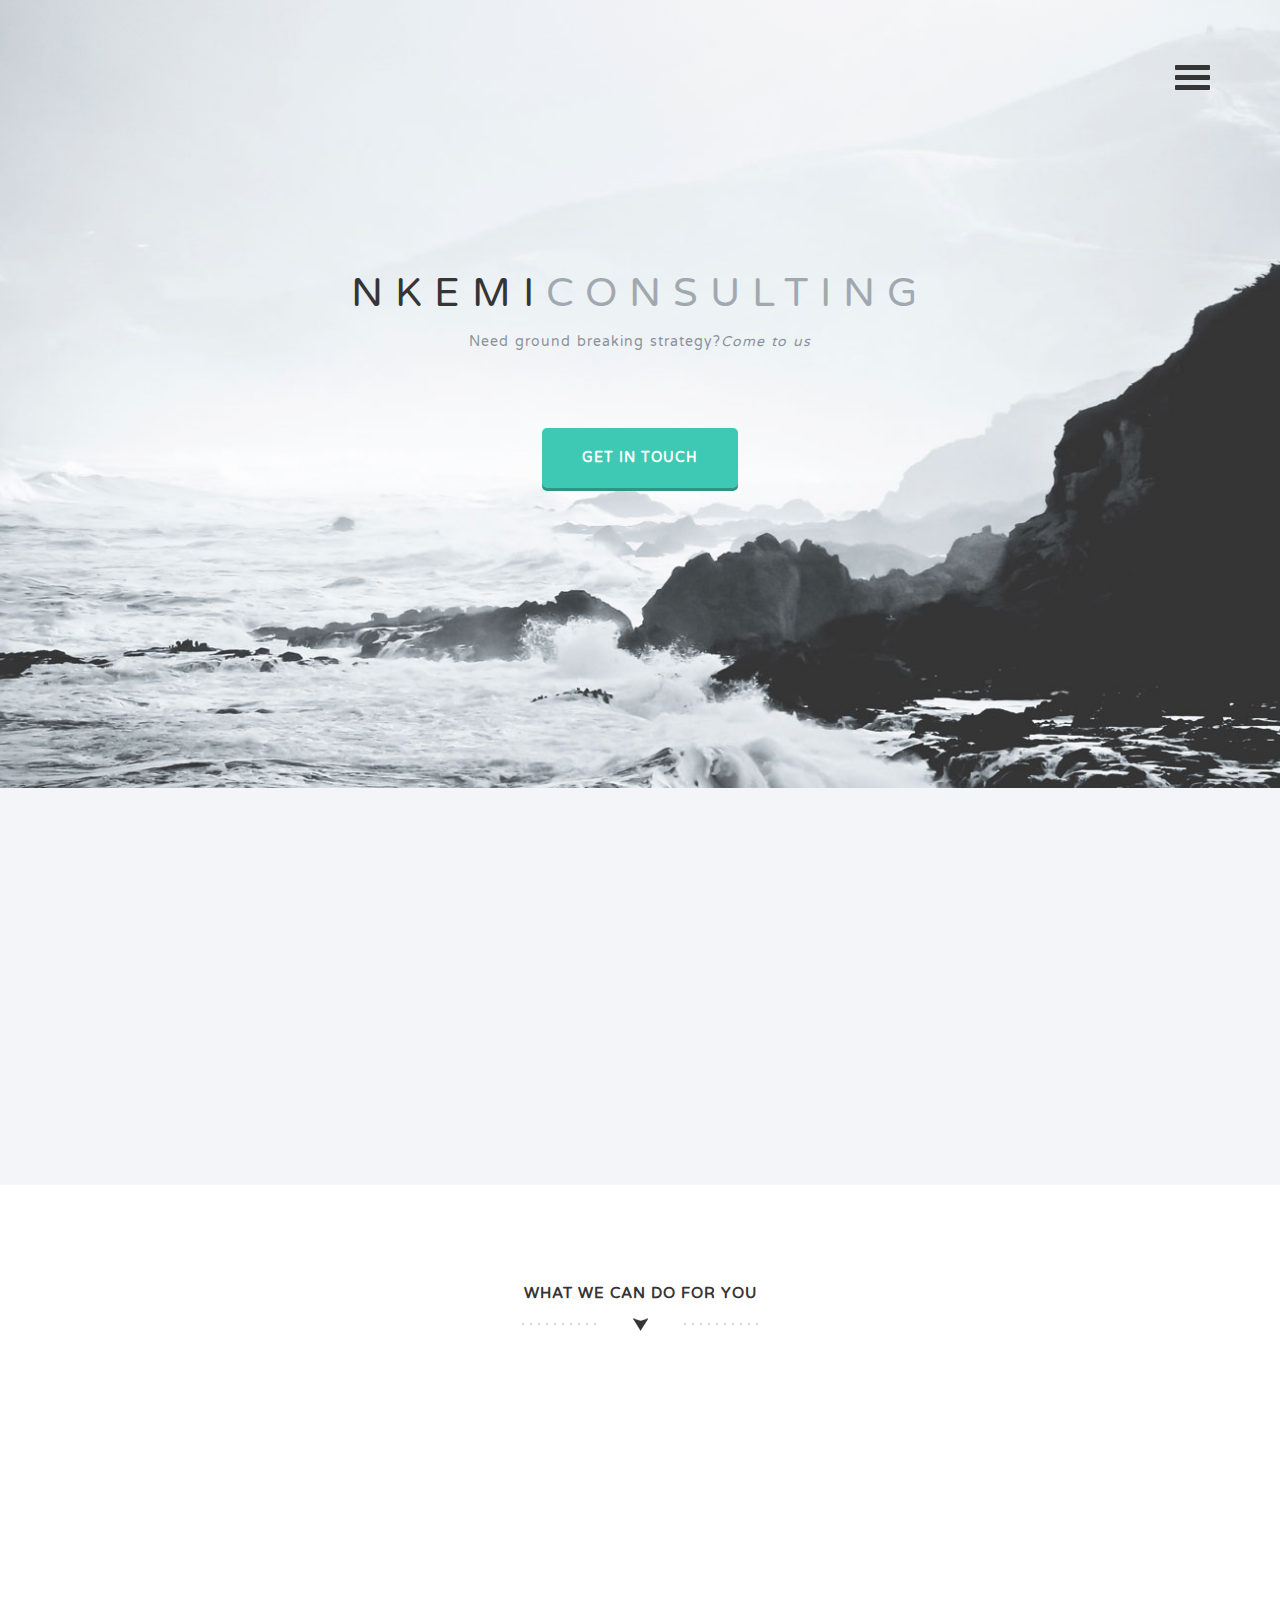
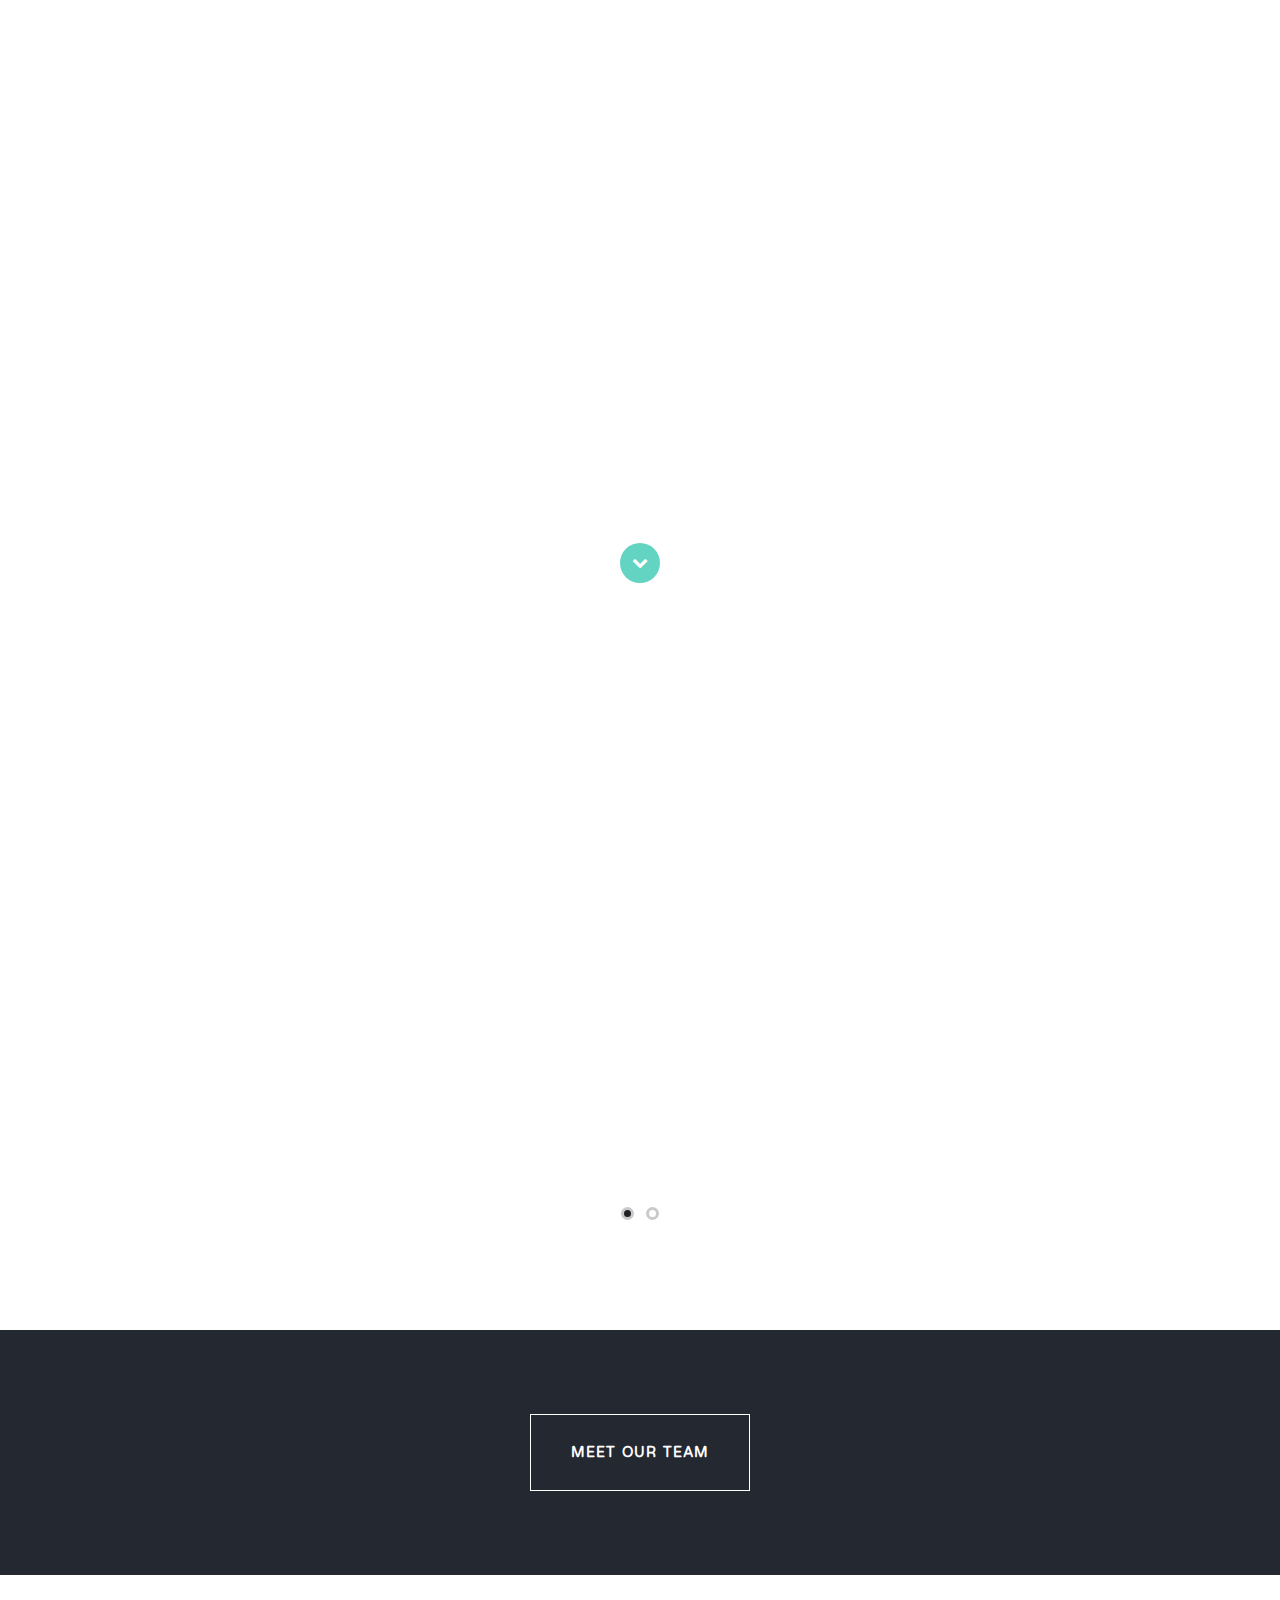
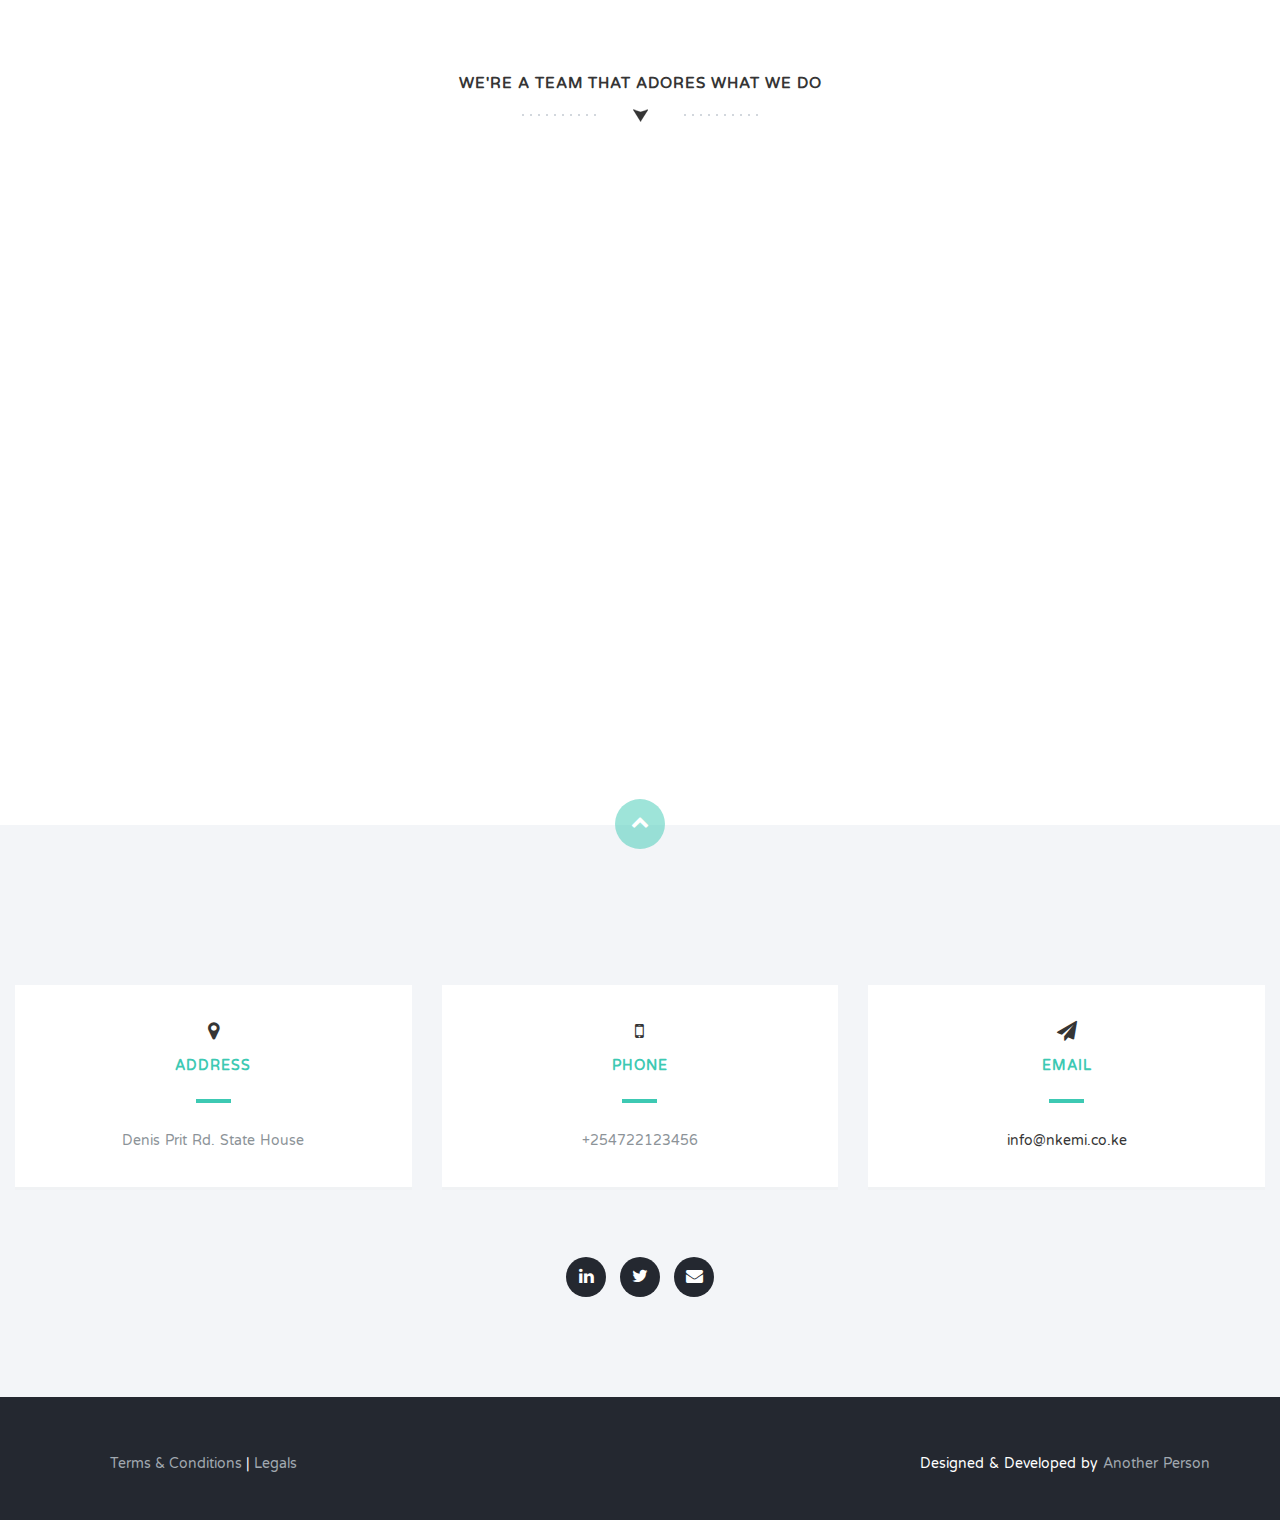
==== index_stash.html @ 6b1cedd0 "under construction page" ====
<!DOCTYPE html>
<html lang="en">
  <head>
    <meta charset="utf-8">
    <meta http-equiv="X-UA-Compatible" content="IE=edge">
    <meta name="viewport" content="width=device-width, initial-scale=1">
    <title>Nkemi Consulting</title>
    <link href='http://fonts.googleapis.com/css?family=Varela+Round' rel='stylesheet' type='text/css'>
    <link href="css/bootstrap.min.css" rel="stylesheet">
    <link href="http://netdna.bootstrapcdn.com/font-awesome/4.1.0/css/font-awesome.min.css" rel="stylesheet">
    <link href="css/flexslider.css" rel="stylesheet" >
    <link href="css/styles.css" rel="stylesheet">
    <link href="css/queries.css" rel="stylesheet">
    <link href="css/animate.css" rel="stylesheet">
        <!-- HTML5 Shim and Respond.js IE8 support of HTML5 elements and media queries -->
        <!-- WARNING: Respond.js doesn't work if you view the page via file:// -->
        <!--[if lt IE 9]>
        <script src="https://oss.maxcdn.com/libs/html5shiv/3.7.0/html5shiv.js"></script>
        <script src="https://oss.maxcdn.com/libs/respond.js/1.4.2/respond.min.js"></script>
        <![endif]-->
      </head>
      <body id="top">
        <header id="home">
          <nav>
            <div class="container-fluid">
              <div class="row">
                <div class="col-md-8 col-md-offset-2 col-sm-8 col-sm-offset-2 col-xs-8 col-xs-offset-2">
                  <nav class="pull">
                    <ul class="top-nav">
                      <li><a href="#intro">About Nkemi <span class="indicator"><i class="fa fa-angle-right"></i></span></a></li>
                      <li><a href="#features">What we do <span class="indicator"><i class="fa fa-angle-right"></i></span></a></li>
                      <li><a href="#responsive">Our Clients <span class="indicator"><i class="fa fa-angle-right"></i></span></a></li>
                      <li><a href="#portfolio">Portfolio <span class="indicator"><i class="fa fa-angle-right"></i></span></a></li>
                      <li><a href="#team">Our Team <span class="indicator"><i class="fa fa-angle-right"></i></span></a></li>
                      <li><a href="#contact">Get in Touch <span class="indicator"><i class="fa fa-angle-right"></i></span></a></li>
                    </ul>
                  </nav>
                </div>
              </div>
            </div>
          </nav>
          <section class="hero" id="hero">
            <div class="container">
              <div class="row">
                <div class="col-md-12 text-right navicon">
                  <a id="nav-toggle" class="nav_slide_button" href="#"><span></span></a>
                </div>
              </div>
              <div class="row">
                <div class="col-md-8 col-md-offset-2 text-center inner">
                  <h1 class="animated f  adeInDown">NKEMI<span>CONSULTING</span></h1>
                  <p class="animated fadeInUp delay-05s">Need ground breaking strategy?<em>Come to us</em></p>
                </div>
              </div>
              <div class="row">
                <div class="col-md-6 col-md-offset-3 text-center">
                  <a href="#" class="learn-more-btn">Get in touch</a>
                </div>
              </div>
            </div>
          </section>
        </header>
        <section class="intro text-center section-padding" id="intro">
          <div class="container">
            <div class="row">
              <div class="col-md-8 col-md-offset-2 wp1">
                <h1 class="arrow">In a nutshell</h1>
                <p>Sed a lorem quis neque interdum <a href="#">consequat ut sed sem</a>. Duis quis tempor nunc. Interdum et malesuada fames ac ante ipsum primis in faucibus. Praesent id tempor ipsum. Fusce at massa ac nunc porta fringilla sed eget neque. Quisque quis pretium nulla. Fusce eget bibendum neque, vel volutpat augue. Lorem ipsum dolor sit amet, consectetur adipiscing elit. Interdum et malesuada fames ac ante ipsum primis in faucibus.</p>
              </div>
            </div>
          </div>
        </section>
        <section class="features text-center section-padding" id="features">
          <div class="container">
            <div class="row">
              <div class="col-md-12">
                <h1 class="arrow">What we can do for you</h1>
                <div class="features-wrapper">
                  <div class="col-md-4 wp2">
                    <div class="icon">
                      <i class="fa fa-laptop shadow"></i>
                    </div>
                    <h2>Research</h2>
                    <p>Lorem ipsum dolor sit amet, consectetur adipiscing elit. Sed a lorem quis neque interdum consequat ut sed sem. Duis quis tempor nunc. Interdum et malesuada fames ac ante ipsum
                    primis in faucibus.</p>
                  </div>
                  <div class="col-md-4 wp2 delay-05s">
                    <div class="icon">
                      <i class="fa fa-code shadow"></i>
                    </div>
                    <h2>Strategy</h2>
                    <p>Lorem ipsum dolor sit amet, consectetur adipiscing elit. Sed a lorem quis neque interdum consequat ut sed sem. Duis quis tempor nunc. Interdum et malesuada fames ac ante ipsum
                    primis in faucibus.</p>
                  </div>
                  <div class="col-md-4 wp2 delay-1s">
                    <div class="icon">
                      <i class="fa fa-heart shadow"></i>
                    </div>
                    <h2>Execution</h2>
                    <p>Lorem ipsum dolor sit amet, consectetur adipiscing elit. Sed a lorem quis neque interdum consequat ut sed sem. Duis quis tempor nunc. Interdum et malesuada fames ac ante ipsum
                    primis in faucibus.</p>
                  </div>
                  <div class="clearfix"></div>
                </div>
              </div>
            </div>
          </div>
        </section>
        <!-- <section class="text-center" id="responsive">
          <div class="container-fluid nopadding responsive-services">
            <div class="wrapper">
              <div class="iphone">
                <div class="wp3"></div>
              </div>
              <div class="fluid-white"></div>
            </div>
            <div class="container designs">
              <div class="row">
                <div class="col-md-5 col-md-offset-7">
                  <div id="servicesSlider">
                    <ul class="slides">
                      <li>
                        <h1 class="arrow">Responsive Design Specialists</h1>
                        <p>Lorem ipsum dolor sit amet, consectetur adipiscing elit. Nunc ultricies nulla non metus pulvinar imperdiet. Praesent non adipiscing libero. </p>
                        <p>
                        Mauris ultrices odio vitae nulla ultrices iaculis. Nulla rhoncus odio eu lectus faucibus facilisis. Maecenas ornare augue vitae sollicitudin accumsan. </p>
                        <p>Etiam eget libero et erat eleifend consectetur a nec lectus. Sed id tellus lorem. Suspendisse sed venenatis odio, quis lobortis eros.</p>
                      </li>
                      <li>
                        <h1 class="arrow">Bootstrap Professionals</h1>
                        <p>Lorem ipsum dolor sit amet, consectetur adipiscing elit. Nunc ultricies nulla non metus pulvinar imperdiet. Praesent non adipiscing libero. </p>
                        <p>
                        Mauris ultrices odio vitae nulla ultrices iaculis. Nulla rhoncus odio eu lectus faucibus facilisis. Maecenas ornare augue vitae sollicitudin accumsan. </p>
                        <p>Etiam eget libero et erat eleifend consectetur a nec lectus. Sed id tellus lorem. Suspendisse sed venenatis odio, quis lobortis eros.</p>
                      </li>
                    </ul>
                  </div>
                </div>
              </div>
            </div>
          </div>
        </section> -->
        <section class="swag text-center">
          <div class="container">
            <div class="row">
              <div class="col-md-8 col-md-offset-2">
                <h1> " Nkemi has delivered "<span> Aman Mohammed <em> Marketing Director </em> Example Company</span></h1>
                <a href="#portfolio" class="down-arrow-btn"><i class="fa fa-chevron-down"></i></a>
              </div>
            </div>
          </div>
        </section>
        <section class="portfolio text-center section-padding" id="portfolio">
          <div class="container">
            <div class="row">
              <div id="portfolioSlider">
                <ul class="slides">
                  <li>
                    <div class="col-md-4 wp4">
                      <div class="overlay-effect effects clearfix">
                        <div class="img">
                          <img src="img/portfolio-01.jpg" alt="Portfolio Item">
                          <div class="overlay">
                            <a href="#" class="expand"><i class="fa fa-search"></i><br>View More</a>
                            <a class="close-overlay hidden">x</a>
                          </div>
                        </div>
                      </div>
                      <h2>Creative Minds</h2>
                      <p>Lorem ipsum dolor sit amet, consectetur adipiscing elit. Nunc ultricies nulla non metus pulvinar imperdiet. Praesent non adipiscing libero.</p>
                    </div>
                    <div class="col-md-4 wp4 delay-05s">
                      <div class="overlay-effect effects clearfix">
                        <div class="img">
                          <img src="img/portfolio-02.jpg" alt="Portfolio Item">
                          <div class="overlay">
                            <a href="#" class="expand"><i class="fa fa-search"></i><br>View More</a>
                            <a class="close-overlay hidden">x</a>
                          </div>
                        </div>
                      </div>
                      <h2>Creative Hearts</h2>
                      <p>Lorem ipsum dolor sit amet, consectetur adipiscing elit. Nunc ultricies nulla non metus pulvinar imperdiet. Praesent non adipiscing libero.</p>
                    </div>
                    <div class="col-md-4 wp4 delay-1s">
                      <div class="overlay-effect effects clearfix">
                        <div class="img">
                          <img src="img/portfolio-03.jpg" alt="Portfolio Item">
                          <div class="overlay">
                            <a href="#" class="expand"><i class="fa fa-search"></i><br>View More</a>
                            <a class="close-overlay hidden">x</a>
                          </div>
                        </div>
                      </div>
                      <h2>Creative Ideas</h2>
                      <p>Lorem ipsum dolor sit amet, consectetur adipiscing elit. Nunc ultricies nulla non metus pulvinar imperdiet. Praesent non adipiscing libero.</p>
                    </div>
                  </li>
                  <li>
                    <div class="col-md-4 wp4">
                      <div class="overlay-effect effects clearfix">
                        <div class="img">
                          <img src="img/portfolio-01.jpg" alt="Portfolio Item">
                          <div class="overlay">
                            <a href="#" class="expand"><i class="fa fa-search"></i><br>View More</a>
                            <a class="close-overlay hidden">x</a>
                          </div>
                        </div>
                      </div>
                      <h2>Creative Minds</h2>
                      <p>Lorem ipsum dolor sit amet, consectetur adipiscing elit. Nunc ultricies nulla non metus pulvinar imperdiet. Praesent non adipiscing libero.</p>
                    </div>
                    <div class="col-md-4 wp4 delay-05s">
                      <div class="overlay-effect effects clearfix">
                        <div class="img">
                          <img src="img/portfolio-02.jpg" alt="Portfolio Item">
                          <div class="overlay">
                            <a href="#" class="expand"><i class="fa fa-search"></i><br>View More</a>
                            <a class="close-overlay hidden">x</a>
                          </div>
                        </div>
                      </div>
                      <h2>Creative Hearts</h2>
                      <p>Lorem ipsum dolor sit amet, consectetur adipiscing elit. Nunc ultricies nulla non metus pulvinar imperdiet. Praesent non adipiscing libero.</p>
                    </div>
                    <div class="col-md-4 wp4 delay-1s">
                      <div class="overlay-effect effects clearfix">
                        <div class="img">
                          <img src="img/portfolio-03.jpg" alt="Portfolio Item">
                          <div class="overlay">
                            <a href="#" class="expand"><i class="fa fa-search"></i><br>View More</a>
                            <a class="close-overlay hidden">x</a>
                          </div>
                        </div>
                      </div>
                      <h2>Creative Ideas</h2>
                      <p>Lorem ipsum dolor sit amet, consectetur adipiscing elit. Nunc ultricies nulla non metus pulvinar imperdiet. Praesent non adipiscing libero.</p>
                    </div>
                  </li>
                </ul>
              </div>
            </div>
          </div>
        </section>
        <div class="ignite-cta text-center">
          <div class="container">
            <div class="row">
              <div class="col-md-12">
                <p href="#" class="ignite-btn">Meet our Team</p>
              </div>
            </div>
          </div>
        </div>
        <section class="team text-center section-padding" id="team">
          <div class="container">
            <div class="row">
              <div class="col-md-12">
                <h1 class="arrow">We're a team that adores what we do</h1>
              </div>
            </div>
            <div class="row">
              <div class="team-wrapper">
                <div id="teamSlider">
                  <ul class="slides">
                    <li>
                      <div class="col-md-4 wp5">
                        <img src="img/team-01.png" alt="Team Member">
                        <h2>Caroline Mbui</h2>
                        <p>Brand, Marketing & Communication Consultant. I love Africa</p>
                        <div class="social">
                          <ul class="social-buttons">
                            <li><a href="#" class="social-btn"><i class="fa fa-envelope"></i></a></li>
                            <li><a href="https://twitter.com/JustDes" class="social-btn"><i class="fa fa-twitter"></i></a></li>
                            <li><a href="http://ke.linkedin.com/in/carolinekmbui" class="social-btn"><i class="fa fa-linkedin"></i></a></li>
                          </ul>
                        </div>
                      </div>

                      <div class="col-md-4 wp5 delay-05s">
                        <img src="img/team-02.png" alt="Team Member">
                        <h2>Cersei Lannister</h2>
                        <p>Lorem ipsum dolor sit amet, consectetur adipiscing elit. Nunc ultricies nulla non metus pulvinar imperdiet. Praesent non adipiscing libero.</p>
                        <div class="social">
                          <ul class="social-buttons">
                            <li><a href="#" class="social-btn"><i class="fa fa-dribbble"></i></a></li>
                            <li><a href="#" class="social-btn"><i class="fa fa-twitter"></i></a></li>
                            <li><a href="#" class="social-btn"><i class="fa fa-envelope"></i></a></li>
                          </ul>
                        </div>
                      </div>
                      <div class="col-md-4 wp5 delay-1s">
                        <img src="img/team-03.png" alt="Team Member">
                        <h2>Jamie Lannister</h2>
                        <p>Lorem ipsum dolor sit amet, consectetur adipiscing elit. Nunc ultricies nulla non metus pulvinar imperdiet. Praesent non adipiscing libero.</p>
                        <div class="social">
                          <ul class="social-buttons">
                            <li><a href="#" class="social-btn"><i class="fa fa-dribbble"></i></a></li>
                            <li><a href="#" class="social-btn"><i class="fa fa-twitter"></i></a></li>
                            <li><a href="#" class="social-btn"><i class="fa fa-envelope"></i></a></li>
                          </ul>
                        </div>
                      </div>
                    </li>
                    <!-- <li>
                      <div class="col-md-4 wp5">
                        <img src="img/team-01.png" alt="Team Member">
                        <h2>Jon Snow</h2>
                        <p>Lorem ipsum dolor sit amet, consectetur adipiscing elit. Nunc ultricies nulla non metus pulvinar imperdiet. Praesent non adipiscing libero.</p>
                        <div class="social">
                          <ul class="social-buttons">
                            <li><a href="#" class="social-btn"><i class="fa fa-dribbble"></i></a></li>
                            <li><a href="#" class="social-btn"><i class="fa fa-twitter"></i></a></li>
                            <li><a href="#" class="social-btn"><i class="fa fa-envelope"></i></a></li>
                          </ul>
                        </div>
                      </div>
                      <div class="col-md-4 wp5 delay-05s">
                        <img src="img/team-02.png" alt="Team Member">
                        <h2>Cersei Lannister</h2>
                        <p>Lorem ipsum dolor sit amet, consectetur adipiscing elit. Nunc ultricies nulla non metus pulvinar imperdiet. Praesent non adipiscing libero.</p>
                        <div class="social">
                          <ul class="social-buttons">
                            <li><a href="#" class="social-btn"><i class="fa fa-dribbble"></i></a></li>
                            <li><a href="#" class="social-btn"><i class="fa fa-twitter"></i></a></li>
                            <li><a href="#" class="social-btn"><i class="fa fa-envelope"></i></a></li>
                          </ul>
                        </div>
                      </div>
                      <div class="col-md-4 wp5 delay-1s">
                        <img src="img/team-03.png" alt="Team Member">
                        <h2>Jamie Lannister</h2>
                        <p>Lorem ipsum dolor sit amet, consectetur adipiscing elit. Nunc ultricies nulla non metus pulvinar imperdiet. Praesent non adipiscing libero.</p>
                        <div class="social">
                          <ul class="social-buttons">
                            <li><a href="#" class="social-btn"><i class="fa fa-dribbble"></i></a></li>
                            <li><a href="#" class="social-btn"><i class="fa fa-twitter"></i></a></li>
                            <li><a href="#" class="social-btn"><i class="fa fa-envelope"></i></a></li>
                          </ul>
                        </div>
                      </div>
                    </li> -->
                  </ul>
                </div>
              </div>
            </div>
          </div>
        </section>
        <!-- <section class="subscribe text-center">
          <div class="container">
            <h1><i class="fa fa-paper-plane"></i><span>Subscribe to stay in the loop</span></h1>
            <form action="#">
              <input type="text" name="" value="" placeholder="" required>
              <input type="submit" name="" value="Send">
            </form>
          </div>
        </section> -->
        <section class="dark-bg text-center section-padding contact-wrap" id="contact">
          <a href="#top" class="up-btn"><i class="fa fa-chevron-up"></i></a>
         <!--  <div class="container">
            <div class="row">
              <div class="col-md-12">
                <h1 class="arrow">Drop us a line</h1>
              </div>
            </div> -->
            <div class="row contact-details">
              <div class="col-md-4">
                <div class="light-box box-hover">
                  <h2><i class="fa fa-map-marker"></i><span>Address</span></h2>
                  <p>Denis Prit Rd. State House</p>
                </div>
              </div>
              <div class="col-md-4">
                <div class="light-box box-hover">
                  <h2><i class="fa fa-mobile"></i><span>Phone</span></h2>
                  <p>+254722123456</p>
                </div>
              </div>
              <div class="col-md-4">
                <div class="light-box box-hover">
                  <h2><i class="fa fa-paper-plane"></i><span>Email</span></h2>
                  <p><a href="#">info@nkemi.co.ke</a></p>
                </div>
              </div>
            </div>
            <div class="row">
              <div class="col-md-12">
                <ul class="social-buttons">
                  <li><a href="#" class="social-btn"><i class="fa fa-linkedin"></i></a></li>
                  <li><a href="#" class="social-btn"><i class="fa fa-twitter"></i></a></li>
                  <li><a href="#" class="social-btn"><i class="fa fa-envelope"></i></a></li>
                </ul>
              </div>
            </div>
          </div>
        </section>
        <footer>
          <div class="container">
            <div class="row">
              <div class="col-md-6">
                <ul class="legals">
                  <li><a href="#">Terms &amp; Conditions</a></li>
                  <li><a href="#">Legals</a></li>
                </ul>
              </div>
              <div class="col-md-6 credit">
                <p>Designed &amp; Developed by <a href="http://www.chaos.co.ke/">Another Person</a></p>
              </div>
            </div>
          </div>
        </footer>
        <!-- jQuery (necessary for Bootstrap's JavaScript plugins) -->
        <script src="https://ajax.googleapis.com/ajax/libs/jquery/1.11.0/jquery.min.js"></script>
        <!-- Include all compiled plugins (below), or include individual files as needed -->
        <script src="js/waypoints.min.js"></script>
        <script src="js/bootstrap.min.js"></script>
        <script src="js/scripts.js"></script>
        <script src="js/jquery.flexslider.js"></script>
        <script src="js/modernizr.js"></script>
      </body>
    </html>
---- css/styles.css ----
/* ! normalize.css v1.0.0 | MIT License | git.io/normalize */
 
/* ==========================================================================
HTML5 display definitions
========================================================================== */
 
/* * Corrects `block` display not defined in IE 6/7/8/9 and Firefox 3. */
 
article, aside, details, figcaption, figure, footer, header, hgroup, nav, section, summary { display: block; }
/* * Corrects `inline-block` display not defined in IE 6/7/8/9 and Firefox 3. */
audio, canvas, video { display: inline-block; *display: inline; *zoom: 1; }
/* * Prevents modern browsers from displaying `audio` without controls.
* Remove excess height in iOS 5 devices. */
audio:not([controls]) { display: none; height: 0; }
/* * Addresses styling for `hidden` attribute not present in IE 7/8/9, Firefox 3, * and Safari 4.
* Known issue:no IE 6 support. */
[hidden] { display: none; }
/* ==========================================================================
Base
========================================================================== */
/* * 1. Corrects text resizing oddly in IE 6/7 when body `font-size` is set using
*    `em` units.
* 2. Prevents iOS text size adjust after orientation change, without disabling
*    user zoom. */
 
html { font-size: 100%; /* 1 */
	-webkit-text-size-adjust: 100%; /* 2 */
-ms-text-size-adjust: 100%; /* 2 */ }
html, html a { -webkit-font-smoothing: antialiased; text-shadow: 1px 1px 1px rgba(0, 0, 0, 0.004); }
/* * Addresses `font-family` inconsistency between `textarea` and other form
* elements. */
html, button, input, select, textarea { font-family: 'Varela Round', sans-serif; }
/* * Addresses margins handled incorrectly in IE 6/7. */
body { margin: 0; font-family: 'Varela Round', sans-serif; }
/* ==========================================================================
Links
========================================================================== */
/* * Addresses `outline` inconsistency between Chrome and other browsers. */
 
a:focus { outline: thin dotted; }
/* * Improves readability when focused and also mouse hovered in all browsers. */
a:active, a:hover { outline: 0; }
/* ==========================================================================
Typography
========================================================================== */
/* * Addresses font sizes and margins set differently in IE 6/7.
* Addresses font sizes within `section` and `article` in Firefox 4+, Safari 5, * and Chrome. */
 
h1 { font-size: 2em; margin: 0.67em 0; color: #353535; }
h2 { font-size: 1.5em; margin: 0.83em 0; }
h3 { font-size: 1.17em; margin: 1em 0; }
h4 { font-size: 1em; margin: 1.33em 0; }
h5 { font-size: 0.83em; margin: 1.67em 0; }
h6 { font-size: 0.75em; margin: 2.33em 0; }
/* * Addresses styling not present in IE 7/8/9, Safari 5, and Chrome. */
abbr[title] { border-bottom: 1px dotted; }
/* * Addresses style set to `bolder` in Firefox 3+, Safari 4/5, and Chrome. */
b, strong { font-weight: bold; }
blockquote { margin: 1em 40px; }
/* * Addresses styling not present in Safari 5 and Chrome. */
dfn { font-style: italic; }
/* * Addresses styling not present in IE 6/7/8/9. */
mark { background: #ff0; color: #000; }
/* * Addresses margins set differently in IE 6/7. */
p, pre { margin: 1em 0; }
/* * Corrects font family set oddly in IE 6, Safari 4/5, and Chrome. */
code, kbd, pre, samp { font-family: monospace, serif; _font-family: 'courier new', monospace; font-size: 1em; }
/* * Improves readability of pre-formatted text in all browsers. */
pre { white-space: pre; white-space: pre-wrap; word-wrap: break-word; }
/* * Addresses CSS quotes not supported in IE 6/7. */
q { quotes: none; }
/* * Addresses `quotes` property not supported in Safari 4. */
q:before, q:after { content: ''; content: none; }
small { font-size: 75%; }
/* * Prevents `sub` and `sup` affecting `line-height` in all browsers. */
sub, sup { font-size: 75%; line-height: 0; position: relative; vertical-align: baseline; }
sup { top: -0.5em; }
sub { bottom: -0.25em; }
/* ==========================================================================
Lists
========================================================================== */
/* * Addresses margins set differently in IE 6/7. */
 
dl, menu, ol, ul { margin: 1em 0; }
dd { margin: 0 0 0 40px; }
/* * Addresses paddings set differently in IE 6/7. */
menu, ol, ul { padding: 0 0 0 40px; }
/* * Corrects list images handled incorrectly in IE 7. */
nav ul, nav ol { list-style: none; list-style-image: none; }
/* ==========================================================================
Embedded content
========================================================================== */
/* * 1. Removes border when inside `a` element in IE 6/7/8/9 and Firefox 3.
* 2. Improves image quality when scaled in IE 7. */
 
img { border: 0; /* 1 */
-ms-interpolation-mode: bicubic; /* 2 */ }
/* * Corrects overflow displayed oddly in IE 9. */
svg:not(:root) { overflow: hidden; }
/* ==========================================================================
Figures
========================================================================== */
/* * Addresses margin not present in IE 6/7/8/9, Safari 5, and Opera 11. */
 
figure { margin: 0; }
/* ==========================================================================
Forms
========================================================================== */
/* * Corrects margin displayed oddly in IE 6/7. */
 
form { margin: 0; }
/* * Define consistent border, margin, and padding. */
fieldset { border: 1px solid #c0c0c0; margin: 0 2px; padding: 0.35em 0.625em 0.75em; }
/* * 1. Corrects color not being inherited in IE 6/7/8/9.
* 2. Corrects text not wrapping in Firefox 3.
* 3. Corrects alignment displayed oddly in IE 6/7. */
legend { border: 0; /* 1 */
	padding: 0; white-space: normal; /* 2 */
*margin-left: -7px; /* 3 */ }
/* * 1. Corrects font size not being inherited in all browsers.
* 2. Addresses margins set differently in IE 6/7, Firefox 3+, Safari 5, *    and Chrome.
* 3. Improves appearance and consistency in all browsers. */
button, input, select, textarea { font-size: 100%; /* 1 */
	margin: 0; /* 2 */
	vertical-align: baseline; /* 3 */
*vertical-align: middle; /* 3 */ }
/* * Addresses Firefox 3+ setting `line-height` on `input` using ` !important` in
* the UA stylesheet. */
button, input { line-height: normal; }
/* * 1. Avoid the WebKit bug in Android 4.0.* where (2) destroys native `audio`
*    and `video` controls.
* 2. Corrects inability to style clickable `input` types in iOS.
* 3. Improves usability and consistency of cursor style between image-type
*    `input` and others.
* 4. Removes inner spacing in IE 7 without affecting normal text inputs.
*    Known issue:inner spacing remains in IE 6. */
button, html input[type="button"], /* 1 */
input[type="reset"], input[type="submit"] { -webkit-appearance: button; /* 2 */
	cursor: pointer; /* 3 */
*overflow: visible; /* 4 */ }
/* * Re-set default cursor for disabled elements. */
button[disabled], input[disabled] { cursor: default; }
/* * 1. Addresses box sizing set to content-box in IE 8/9.
* 2. Removes excess padding in IE 8/9.
* 3. Removes excess padding in IE 7.
*    Known issue:excess padding remains in IE 6. */
input[type="checkbox"], input[type="radio"] { box-sizing: border-box; /* 1 */
	padding: 0; /* 2 */
	*height: 13px; /* 3 */
*width: 13px; /* 3 */ }
/* * 1. Addresses `appearance` set to `searchfield` in Safari 5 and Chrome.
* 2. Addresses `box-sizing` set to `border-box` in Safari 5 and Chrome
*    (include `-moz` to future-proof). */
input[type="search"] { -webkit-appearance: textfield; /* 1 */
	-moz-box-sizing: content-box; -webkit-box-sizing: content-box; /* 2 */
box-sizing: content-box; }
/* * Removes inner padding and search cancel button in Safari 5 and Chrome
* on OS X. */
input[type="search"]::-webkit-search-cancel-button, input[type="search"]::-webkit-search-decoration { -webkit-appearance: none; }
/* * Removes inner padding and border in Firefox 3+. */
button::-moz-focus-inner, input::-moz-focus-inner { border: 0; padding: 0; }
/* * 1. Removes default vertical scrollbar in IE 6/7/8/9.
* 2. Improves readability and alignment in all browsers. */
textarea { overflow: auto; /* 1 */
vertical-align: top; /* 2 */ }
/* ==========================================================================
Tables
========================================================================== */
/* * Remove most spacing between table cells. */
table { border-collapse: collapse; border-spacing: 0; }
/* ==========================================================================
Global Styles
========================================================================== */
a { color: #353535; -webkit-transition: all 0.5s; -moz-transition: all 0.5s; -o-transition: all 0.5s; transition: all 0.5s; }
a:hover, a:focus { color: #3dc9b3; text-decoration: none; }
p { color: #8c9398; word-spacing: 1px; line-height: 25px; font-size: 14px; }
h2 { font-size: 15px; color: #353535; text-transform: uppercase; font-weight: bold; }
h2::after { content: " "; border: solid 2px #3dc9b3; display: block; width: 35px; margin: 25px auto; }
.section-padding { padding: 90px 0 100px }
.dark-bg { background: #f3f5f8; }
.light-bg { background-color: #fff; }
.dark-box { background: #f3f5f8; -webkit-box-shadow: 0px 3px 0px 0px #f0f2f4; -moz-box-shadow: 0px 3px 0px 0px #f0f2f4; box-shadow: 0px 3px 0px 0px #f0f2f4; }
.light-box { background-color: #fff; -webkit-box-shadow: 0px 3px 0px 0px #f0f2f4; -moz-box-shadow: 0px 3px 0px 0px #f0f2f4; box-shadow: 0px 3px 0px 0px #f0f2f4; padding: 20px 0; }
.light-box:hover, .light-box:focus { -webkit-box-shadow: 0px 3px 0px 0px #3dc9b3; -moz-box-shadow: 0px 3px 0px 0px #3dc9b3; box-shadow: 0px 3px 0px 0px #3dc9b3; }
.box-hover { transition: all 500ms ease-in-out; -webkit-transition: all 500ms ease-in-out; -moz-transition: all 500ms ease-in-out; -o-transition: all 500ms ease-in-out; }
.box-hover:hover, .box-hover:focus { transform: translate(0, -15px); -webkit-transform: translate(0, -15px); -ms-transform: translate(0, -15px); }
.wrapper { height: 650px; }
.nopadding { padding: 0; }
.inner { padding-top: 170px; }
/* ==========================================================================
Navigation
========================================================================== */
nav { background-color: #242830; margin-top: -1px; }
nav ul { list-style: none; padding: 0; }
nav ul li { color: rgba(255, 255, 255, 0.6); display: block; border-bottom: 1px dotted rgba(255, 255, 255, 0.2); transition: all 0.5s ease; -moz-transition: all 0.5s ease; -webkit-transition: all 0.5s ease; -o-transition: all 0.5s ease; padding-left: 0; position: relative; }
nav ul li:last-child { border: none; }
nav ul li a { color: rgba(255, 255, 255, 0.6); display: block; padding: 20px; transition: all 0.5s ease; -moz-transition: all 0.5s ease; -webkit-transition: all 0.5s ease; -o-transition: all 0.5s ease; padding-left: 0; position: relative; }
nav ul li a:hover, nav ul li a:focus { text-decoration: none; color: rgba(255, 255, 255, 1); }
#nav-toggle { position: absolute; right: 15px; top: 0; }
#nav-toggle { cursor: pointer; padding: 10px 35px 16px 0px; }
#nav-toggle span, #nav-toggle span:before, #nav-toggle span:after { cursor: pointer; border-radius: 1px; -moz-border-radius: 1px; -webkit-border-radius: 1px; -o-border-radius: 1px; height: 5px; width: 35px; background: #353535; position: absolute; display: block; content: ''; }
#nav-toggle span:before { top: -10px; }
#nav-toggle span:after { bottom: -10px; }
#nav-toggle span, #nav-toggle span:before, #nav-toggle span:after { transition: all 500ms ease-in-out; -webkit-transition: all 500ms ease-in-out; -moz-transition: all 500ms ease-in-out; -o-transition: all 500ms ease-in-out; }
#nav-toggle.active span { background-color: transparent; }
#nav-toggle.active span:before, #nav-toggle.active span:after { top: 0; }
#nav-toggle.active span:before { transform: rotate(45deg); -webkit-transform: rotate(45deg); -ms-transform: rotate(45deg); }
#nav-toggle.active span:after { transform: translateY(-10px) rotate(-45deg); -webkit-transform: translateY(-10px) rotate(-45deg); -ms-transform: translateY(-10px) rotate(-45deg); top: 10px; }
.navicon { position: relative; height: 26px; }
.indicator { position: absolute; right: 0 !important; }
.pull { display: none; }
/* ==========================================================================
Hero
========================================================================== */
.hero { background: url('../img/hero-bg.jpg') no-repeat center center; -webkit-background-size: cover; -moz-background-size: cover; -o-background-size: cover; background-size: cover; padding: 65px 0 300px 0; height: auto; }
.hero h1 { font-size: 40px; letter-spacing: 12px; margin: 10px; }
.hero h1 span { color: #a1a9b0; display: inline-block; }
.hero p { letter-spacing: 1px; }
.learn-more-btn { background: rgba(61, 201, 179, 1); padding: 20px 40px; border-radius: 5px; -moz-border-radius: 5px; -webkit-border-radius: 5px; -o-border-radius: 5px; color: #fff; text-transform: uppercase; letter-spacing: 1px; display: inline-block; -webkit-box-shadow: 0px 3px 0px 0px #309383; -moz-box-shadow: 0px 3px 0px 0px #309383; box-shadow: 0px 3px 0px 0px #309383; margin: 60px 0 0; font-weight: bold; }
.learn-more-btn:hover, .learn-more-btn:focus { background: rgba(61, 201, 179, 0.6); color: #fff; }
/* ==========================================================================
Intro
========================================================================== */
.intro { background: #f3f5f8; }
.intro p { margin: 50px 0 0; }
h1.arrow { font-size: 15px; text-transform: uppercase; color: #353535; letter-spacing: 1px; background: url('../img/h1-bg.png') no-repeat center bottom; padding-bottom: 30px; font-weight: bold; }
/* ==========================================================================
Features
========================================================================== */
.features-wrapper, .team-wrapper { margin: 70px 0 0; }
.shadow { text-shadow: rgb(55, 181, 161) 1px 1px, rgb(55, 181, 161) 2px 2px, rgb(55, 181, 161) 3px 3px, rgb(55, 181, 161) 4px 4px, rgb(55, 181, 161) 5px 5px, rgb(55, 181, 161) 6px 6px, rgb(55, 181, 161) 7px 7px, rgb(55, 181, 161) 8px 8px, rgb(55, 181, 161) 9px 9px, rgb(55, 181, 161) 10px 10px, rgb(55, 181, 161) 11px 11px, rgb(55, 181, 161) 12px 12px, rgb(55, 182, 162) 13px 13px, rgb(55, 183, 163) 14px 14px, rgb(56, 184, 164) 15px 15px, rgb(56, 185, 165) 16px 16px, rgb(56, 186, 166) 17px 17px, rgb(57, 187, 167) 18px 18px, rgb(57, 188, 168) 19px 19px, rgb(57, 189, 169) 20px 20px, rgb(58, 191, 170) 21px 21px, rgb(58, 192, 171) 22px 22px, rgb(58, 193, 172) 23px 23px, rgb(59, 194, 173) 24px 24px, rgb(59, 195, 174) 25px 25px, rgb(59, 196, 175) 26px 26px, rgb(60, 197, 176) 27px 27px, rgb(60, 198, 177) 28px 28px, rgb(60, 199, 178) 29px 29px, rgb(61, 201, 179) 30px 30px; }
.icon { height: 175px; width: 175px; line-height: 175px; max-width: 100%; background: #3dc9b3; border-radius: 50%; -o-border-radius: 50%; -moz-border-radius: 50%; -webkit-border-radius: 50%; display: block; color: #fff; font-size: 55px; text-align: center; vertical-align: middle; position: relative; margin: 0 auto 50px; }
/* ==========================================================================
iPhone Section
========================================================================== */
.iphone { width: 50%; background: #f3f5f8; float: left; height: 100%; box-shadow: inset -15px -11px 40px -6px rgba(0, 0, 0, 0.1); -moz-box-shadow: inset -15px -11px 40px -6px rgba(0, 0, 0, 0.1); -webkit-box-shadow: inset -15px -11px 40px -6px rgba(0, 0, 0, 0.1); z-index: 1; }
.fluid-white { width: 50%; background: #fff; float: right; height: 100%; z-index: 2; }
.responsive-services { position: relative; }
/* ==========================================================================
Swag
========================================================================== */
.swag { background: url('../img/plants-bg.jpg') no-repeat center center; -webkit-background-size: cover; -moz-background-size: cover; -o-background-size: cover; background-size: cover; background-attachment: fixed; padding: 50px 0; }
.swag h1 { color: #fff; font-size: 40px; text-transform: uppercase; letter-spacing: 5px; }
.swag h1 span { display: block; font-size: 25px; margin-top: 20px; }
.down-arrow-btn { width: 40px; height: 40px; border-radius: 50%; -moz-border-radius: 50%; -webkit-border-radius: 50%; -o-border-radius: 50%; background: rgba(61, 201, 179, 0.8); display: inline-block; margin: 10px auto 20px; color: #fff; font-size: 16px; line-height: 40px; text-align: center; }
.down-arrow-btn:hover, .down-arrow-btn:focus { color: #fff; background: rgba(61, 201, 179, 1); }
/* ==========================================================================
Portfolio
========================================================================== */
.effects { padding-left: 15px; }
.effects .img { position: relative; margin-bottom: 50px; position: relative; z-index: 1; overflow: hidden; }
.effects .img:nth-child(n) { margin-right: 5px; }
.effects .img:first-child { margin-left: -15px; }
.effects .img:last-child { margin-right: 0; }
.effects .img img { display: block; margin: 0; padding: 0; height: auto; }
.overlay { display: block; position: absolute; z-index: 20; background: rgba(100, 194, 158, 0.8); overflow: hidden; transition: all 0.5s; -webkit-transition: all 0.5s; -moz-transition: all 0.5s; -o-transition: all 0.5s; }
a.close-overlay { display: block; position: absolute; top: 0; right: 0; z-index: 100; width: 45px; height: 45px; font-size: 20px; font-weight: 700; color: #fff; line-height: 45px; text-align: center; background-color: #000; cursor: pointer; }
a.close-overlay.hidden { display: none; }
a.expand { display: block; position: absolute; z-index: 100; text-align: center; color: #fff; font-weight: 600; font-size: 14px; text-transform: uppercase; line-height: 30px; }
.overlay-effect .img i { font-size: 30px; }
.overlay-effect .overlay { bottom: 0; left: 0; right: 0; width: 100%; height: 100%; opacity: 0; }
.overlay-effect .overlay a.expand { left: 0; right: 0; bottom: 47%; margin: 0 auto -30px auto; }
.overlay-effect .img.hover .overlay { height: 100%; opacity: 1; }
.img img { width: -webkit-calc(100% + 40px) !important; width: calc(100% + 40px) !important; -webkit-transition: opacity 0.35s, -webkit-transform 0.35s; transition: opacity 0.35s, transform 0.35s; -moz-transition: opacity 0.35s, -moz-transform 0.35s; -o-transition: opacity 0.35s, -o-transform 0.35s; -webkit-transform: translate3d(-40px, 0, 0); transform: translate3d(-40px, 0, 0); -ms-transform: translate3d(-40px, 0, 0); }
.img:hover img { -webkit-transform: translate3d(0, 0, 0); transform: translate3d(0, 0, 0); -ms-transform: translate3d(-40px, 0, 0); }
.designs { position: absolute; left: 0; right: 0; margin-left: auto; margin-right: auto; top: 50px; }
/* ==========================================================================
Subscribe
========================================================================== */
.subscribe { background: url('../img/keyboard-bg.jpg') no-repeat center center; -webkit-background-size: cover; -moz-background-size: cover; -o-background-size: cover; background-size: cover; background-attachment: fixed; padding: 120px 0 140px; }
.subscribe h1 { color: #fff; margin-bottom: 40px; }
.subscribe h1 span { display: block; font-size: 15px; text-transform: uppercase; font-weight: bold; margin-top: 20px; letter-spacing: 1px; }
.subscribe input[type=text] { background-color: rgba(255, 255, 255, 0.1); border: solid 1px #fff; padding: 20px; width: 30%; color: #fff; }
.subscribe input[type=submit] { background: rgba(61, 201, 179, 0.5); border: solid 1px rgba(61, 201, 179, 0.5); padding: 20px; color: #fff; text-transform: uppercase; letter-spacing: 1px; transition: all 0.5s ease; -moz-transition: all 0.5s ease; -webkit-transition: all 0.5s ease; -o-transition: all 0.5s ease; }
.subscribe input[type=submit]:hover { background: rgba(61, 201, 179, 1); border: solid 1px rgba(61, 201, 179, 1); color: #fff; }
/* ==========================================================================
CTA
========================================================================== */
.ignite-cta { background-color: #242830; padding: 70px 0; }
.ignite-btn { display: inline-block; padding: 25px 40px; color: #fff; border: solid 1px #fff; text-transform: uppercase; font-weight: bold; letter-spacing: 1px; }
.ignite-btn:hover, .ignite-btn:focus { color: #3dc9b3; border: solid 1px #3dc9b3; }
/* ==========================================================================
Team
========================================================================== */
.team img { margin-bottom: 40px; }
ul.social-buttons { list-style: none; margin: 0; padding: 0; }
ul.social-buttons li { display: inline-block; margin-right: 10px; }
ul.social-buttons li:last-child { margin-right: 0; }
.social-btn { width: 40px; height: 40px; border-radius: 50%; -moz-border-radius: 50%; -webkit-border-radius: 50%; -o-border-radius: 50%; background: #242830; display: inline-block; color: #fff; font-size: 17px; line-height: 40px; text-align: center; }
.social-btn:hover, .social-btn:focus { background: #3dc9b3; color: #fff; }
.social { margin-top: 25px }
/* ==========================================================================
Contact
========================================================================== */
.up-btn { width: 50px; height: 50px; border-radius: 50%; -moz-border-radius: 50%; -webkit-border-radius: 50%; -o-border-radius: 50%; background: rgba(61, 201, 179, 0.5); display: block; margin: 0 auto; color: #fff; font-size: 18px; line-height: 46px; text-align: center; position: absolute; top: -26px; left: 0; right: 0; margin-left: auto; margin-right: auto; }
.up-btn:hover, up-btn:focus { color: #fff; background: rgba(61, 201, 179, 1); }
.contact-details { margin: 70px 0; }
.contact-details h2 { font-size: 20px; }
.contact-details h2 span { display: block; color: #3dc9b3; text-transform: uppercase; letter-spacing: 1px; font-size: 14px; margin-top: 15px; }
.contact-wrap { position: relative; }
/* ==========================================================================
Footer
========================================================================== */
footer a { color: #a1a9b0; }
footer { background-color: #242830; padding: 40px 0 30px; }
footer p { color: #fff; }
ul.legals { list-style: none; color: #fff; line-height: 25px; }
ul.legals li { display: inline-block; }
ul.legals li::after { content: " |"; }
ul.legals li:last-child::after { content: ""; }
.legals { text-align: left; }
.credit { text-align: right; }
/* ==========================================================================
FlexSlider Custom CSS
========================================================================== */
#servicesSlider { margin-top: 70px; }
ul.slides li { margin-bottom: 20px; }
/* ==========================================================================
Waypoints
========================================================================== */
.wp1, .wp2, .wp3, .wp4, .wp5, .wp6 { visibility: hidden; }
.bounceInLeft, .bounceInRight, .fadeInUp, .fadeInUpDelay, .fadeInDown, .fadeInUpD, .fadeInLeft, .fadeInRight { visibility: visible; }
.delay-05s { animation-delay: 0.5s; -webkit-animation-delay: 0.5s; }
.delay-1s { animation-delay: 1s; -webkit-animation-delay: 1s; }
.wp3 { background: url('../img/iphone-bg.png') no-repeat center center; background-position: 200px 10px; height: 100%; }
---- css/queries.css ----
/* 320px (iPhone) */
@media screen and (max-width:320px) {
}
/* 480px (WVGA - Low End Windows Phone) */
@media screen and (max-width:480px) {
	.wrapper { background: #f3f5f8; height: 640px; }
	.iphone { display: none; }
	.fluid-white { display: none; }
	.wp2, .wp4, .wp5, .light-box { margin-bottom: 30px; }
	.legals { text-align: center; margin: 0; padding: 0; }
	.credit { text-align: center; }
}
/* xGA iPad */
@media screen and (max-width:1024px) {
	.wp3 { background-position: 50px 0; }
	.swag { background-attachment: scroll; }
	.subscribe { background-attachment: scroll; }
}
/* 1200px (Small Desktop, Netbook) */
@media screen and (max-width:1280px) {
	.wp3 { background-position: 50px 0; }
}
/* Bootstrap 990px Breakpoint to 480px */
@media screen and (min-width:480px) and (max-width:991px) {
	.iphone { display: none; }
	.fluid-white { display: none; }
	.wrapper { background: #f3f5f8; height: 540px; }
	.wp2, .wp4, .wp5, .light-box { margin-bottom: 30px; }
	.legals { text-align: center; margin: 0; padding: 0; }
	.credit { text-align: center; }
}
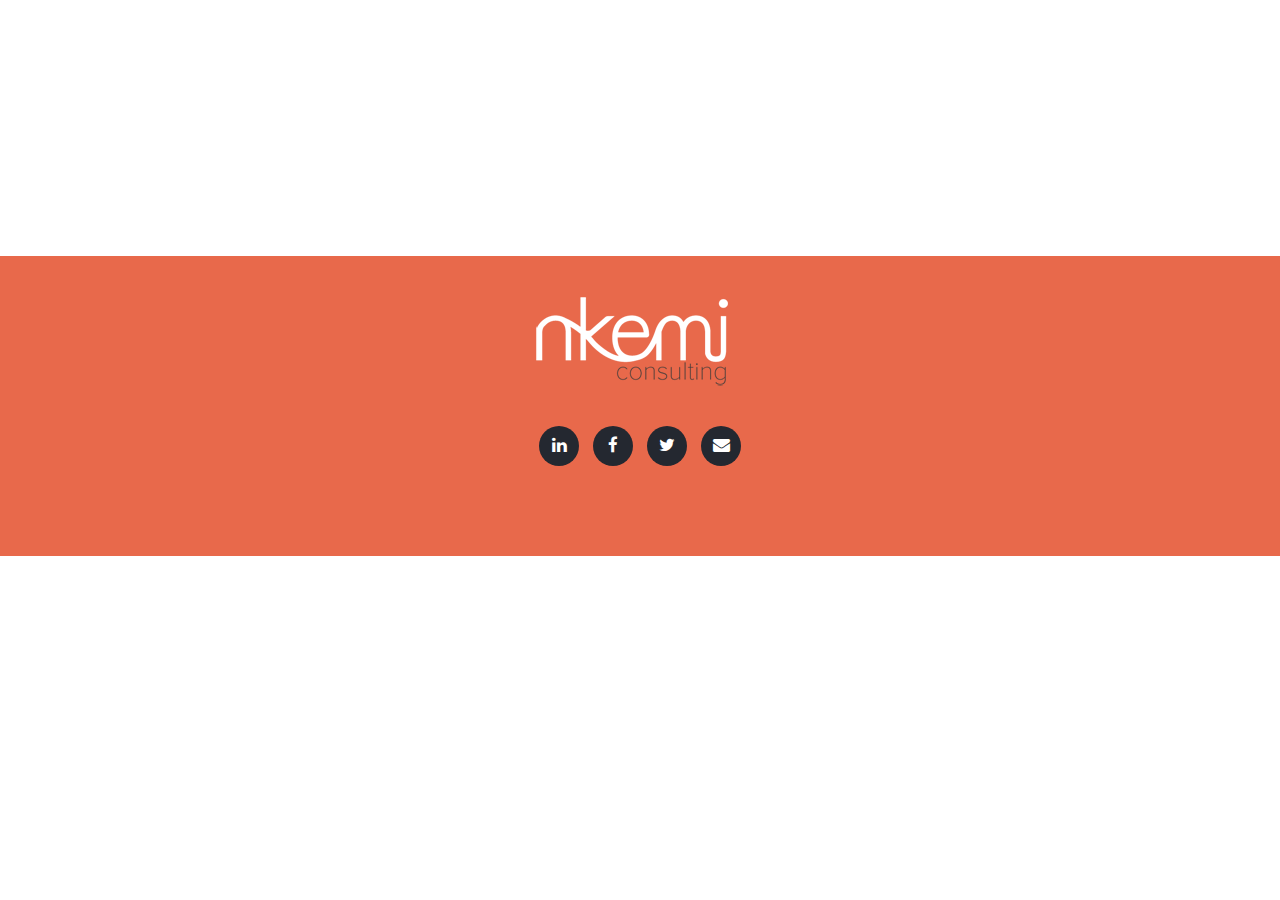
==== commit 3163b378: "stashed index.html" ====
--- a/index_stash.html
+++ b/index_stash.html
@@ -1,7 +1,7 @@
-<!DOCTYPE html>
-<html lang="en">
-  <head>
-    <meta charset="utf-8">
+<!doctype html>
+<html>
+    <head>
+        <meta charset="utf-8">
     <meta http-equiv="X-UA-Compatible" content="IE=edge">
     <meta name="viewport" content="width=device-width, initial-scale=1">
     <title>Nkemi Consulting</title>
@@ -12,409 +12,22 @@
     <link href="css/styles.css" rel="stylesheet">
     <link href="css/queries.css" rel="stylesheet">
     <link href="css/animate.css" rel="stylesheet">
-        <!-- HTML5 Shim and Respond.js IE8 support of HTML5 elements and media queries -->
-        <!-- WARNING: Respond.js doesn't work if you view the page via file:// -->
-        <!--[if lt IE 9]>
-        <script src="https://oss.maxcdn.com/libs/html5shiv/3.7.0/html5shiv.js"></script>
-        <script src="https://oss.maxcdn.com/libs/respond.js/1.4.2/respond.min.js"></script>
-        <![endif]-->
-      </head>
-      <body id="top">
-        <header id="home">
-          <nav>
-            <div class="container-fluid">
-              <div class="row">
-                <div class="col-md-8 col-md-offset-2 col-sm-8 col-sm-offset-2 col-xs-8 col-xs-offset-2">
-                  <nav class="pull">
-                    <ul class="top-nav">
-                      <li><a href="#intro">About Nkemi <span class="indicator"><i class="fa fa-angle-right"></i></span></a></li>
-                      <li><a href="#features">What we do <span class="indicator"><i class="fa fa-angle-right"></i></span></a></li>
-                      <li><a href="#responsive">Our Clients <span class="indicator"><i class="fa fa-angle-right"></i></span></a></li>
-                      <li><a href="#portfolio">Portfolio <span class="indicator"><i class="fa fa-angle-right"></i></span></a></li>
-                      <li><a href="#team">Our Team <span class="indicator"><i class="fa fa-angle-right"></i></span></a></li>
-                      <li><a href="#contact">Get in Touch <span class="indicator"><i class="fa fa-angle-right"></i></span></a></li>
-                    </ul>
-                  </nav>
-                </div>
-              </div>
-            </div>
-          </nav>
-          <section class="hero" id="hero">
-            <div class="container">
-              <div class="row">
-                <div class="col-md-12 text-right navicon">
-                  <a id="nav-toggle" class="nav_slide_button" href="#"><span></span></a>
-                </div>
-              </div>
-              <div class="row">
-                <div class="col-md-8 col-md-offset-2 text-center inner">
-                  <h1 class="animated f  adeInDown">NKEMI<span>CONSULTING</span></h1>
-                  <p class="animated fadeInUp delay-05s">Need ground breaking strategy?<em>Come to us</em></p>
-                </div>
-              </div>
-              <div class="row">
-                <div class="col-md-6 col-md-offset-3 text-center">
-                  <a href="#" class="learn-more-btn">Get in touch</a>
-                </div>
-              </div>
-            </div>
-          </section>
-        </header>
-        <section class="intro text-center section-padding" id="intro">
-          <div class="container">
-            <div class="row">
-              <div class="col-md-8 col-md-offset-2 wp1">
-                <h1 class="arrow">In a nutshell</h1>
-                <p>Sed a lorem quis neque interdum <a href="#">consequat ut sed sem</a>. Duis quis tempor nunc. Interdum et malesuada fames ac ante ipsum primis in faucibus. Praesent id tempor ipsum. Fusce at massa ac nunc porta fringilla sed eget neque. Quisque quis pretium nulla. Fusce eget bibendum neque, vel volutpat augue. Lorem ipsum dolor sit amet, consectetur adipiscing elit. Interdum et malesuada fames ac ante ipsum primis in faucibus.</p>
-              </div>
-            </div>
-          </div>
-        </section>
-        <section class="features text-center section-padding" id="features">
-          <div class="container">
-            <div class="row">
-              <div class="col-md-12">
-                <h1 class="arrow">What we can do for you</h1>
-                <div class="features-wrapper">
-                  <div class="col-md-4 wp2">
-                    <div class="icon">
-                      <i class="fa fa-laptop shadow"></i>
-                    </div>
-                    <h2>Research</h2>
-                    <p>Lorem ipsum dolor sit amet, consectetur adipiscing elit. Sed a lorem quis neque interdum consequat ut sed sem. Duis quis tempor nunc. Interdum et malesuada fames ac ante ipsum
-                    primis in faucibus.</p>
-                  </div>
-                  <div class="col-md-4 wp2 delay-05s">
-                    <div class="icon">
-                      <i class="fa fa-code shadow"></i>
-                    </div>
-                    <h2>Strategy</h2>
-                    <p>Lorem ipsum dolor sit amet, consectetur adipiscing elit. Sed a lorem quis neque interdum consequat ut sed sem. Duis quis tempor nunc. Interdum et malesuada fames ac ante ipsum
-                    primis in faucibus.</p>
-                  </div>
-                  <div class="col-md-4 wp2 delay-1s">
-                    <div class="icon">
-                      <i class="fa fa-heart shadow"></i>
-                    </div>
-                    <h2>Execution</h2>
-                    <p>Lorem ipsum dolor sit amet, consectetur adipiscing elit. Sed a lorem quis neque interdum consequat ut sed sem. Duis quis tempor nunc. Interdum et malesuada fames ac ante ipsum
-                    primis in faucibus.</p>
-                  </div>
-                  <div class="clearfix"></div>
-                </div>
-              </div>
-            </div>
-          </div>
-        </section>
-        <!-- <section class="text-center" id="responsive">
-          <div class="container-fluid nopadding responsive-services">
-            <div class="wrapper">
-              <div class="iphone">
-                <div class="wp3"></div>
-              </div>
-              <div class="fluid-white"></div>
-            </div>
-            <div class="container designs">
-              <div class="row">
-                <div class="col-md-5 col-md-offset-7">
-                  <div id="servicesSlider">
-                    <ul class="slides">
-                      <li>
-                        <h1 class="arrow">Responsive Design Specialists</h1>
-                        <p>Lorem ipsum dolor sit amet, consectetur adipiscing elit. Nunc ultricies nulla non metus pulvinar imperdiet. Praesent non adipiscing libero. </p>
-                        <p>
-                        Mauris ultrices odio vitae nulla ultrices iaculis. Nulla rhoncus odio eu lectus faucibus facilisis. Maecenas ornare augue vitae sollicitudin accumsan. </p>
-                        <p>Etiam eget libero et erat eleifend consectetur a nec lectus. Sed id tellus lorem. Suspendisse sed venenatis odio, quis lobortis eros.</p>
-                      </li>
-                      <li>
-                        <h1 class="arrow">Bootstrap Professionals</h1>
-                        <p>Lorem ipsum dolor sit amet, consectetur adipiscing elit. Nunc ultricies nulla non metus pulvinar imperdiet. Praesent non adipiscing libero. </p>
-                        <p>
-                        Mauris ultrices odio vitae nulla ultrices iaculis. Nulla rhoncus odio eu lectus faucibus facilisis. Maecenas ornare augue vitae sollicitudin accumsan. </p>
-                        <p>Etiam eget libero et erat eleifend consectetur a nec lectus. Sed id tellus lorem. Suspendisse sed venenatis odio, quis lobortis eros.</p>
-                      </li>
-                    </ul>
-                  </div>
-                </div>
-              </div>
-            </div>
-          </div>
-        </section> -->
-        <section class="swag text-center">
-          <div class="container">
-            <div class="row">
-              <div class="col-md-8 col-md-offset-2">
-                <h1> " Nkemi has delivered "<span> Aman Mohammed <em> Marketing Director </em> Example Company</span></h1>
-                <a href="#portfolio" class="down-arrow-btn"><i class="fa fa-chevron-down"></i></a>
-              </div>
-            </div>
-          </div>
-        </section>
-        <section class="portfolio text-center section-padding" id="portfolio">
-          <div class="container">
-            <div class="row">
-              <div id="portfolioSlider">
-                <ul class="slides">
-                  <li>
-                    <div class="col-md-4 wp4">
-                      <div class="overlay-effect effects clearfix">
-                        <div class="img">
-                          <img src="img/portfolio-01.jpg" alt="Portfolio Item">
-                          <div class="overlay">
-                            <a href="#" class="expand"><i class="fa fa-search"></i><br>View More</a>
-                            <a class="close-overlay hidden">x</a>
-                          </div>
-                        </div>
-                      </div>
-                      <h2>Creative Minds</h2>
-                      <p>Lorem ipsum dolor sit amet, consectetur adipiscing elit. Nunc ultricies nulla non metus pulvinar imperdiet. Praesent non adipiscing libero.</p>
-                    </div>
-                    <div class="col-md-4 wp4 delay-05s">
-                      <div class="overlay-effect effects clearfix">
-                        <div class="img">
-                          <img src="img/portfolio-02.jpg" alt="Portfolio Item">
-                          <div class="overlay">
-                            <a href="#" class="expand"><i class="fa fa-search"></i><br>View More</a>
-                            <a class="close-overlay hidden">x</a>
-                          </div>
-                        </div>
-                      </div>
-                      <h2>Creative Hearts</h2>
-                      <p>Lorem ipsum dolor sit amet, consectetur adipiscing elit. Nunc ultricies nulla non metus pulvinar imperdiet. Praesent non adipiscing libero.</p>
-                    </div>
-                    <div class="col-md-4 wp4 delay-1s">
-                      <div class="overlay-effect effects clearfix">
-                        <div class="img">
-                          <img src="img/portfolio-03.jpg" alt="Portfolio Item">
-                          <div class="overlay">
-                            <a href="#" class="expand"><i class="fa fa-search"></i><br>View More</a>
-                            <a class="close-overlay hidden">x</a>
-                          </div>
-                        </div>
-                      </div>
-                      <h2>Creative Ideas</h2>
-                      <p>Lorem ipsum dolor sit amet, consectetur adipiscing elit. Nunc ultricies nulla non metus pulvinar imperdiet. Praesent non adipiscing libero.</p>
-                    </div>
-                  </li>
-                  <li>
-                    <div class="col-md-4 wp4">
-                      <div class="overlay-effect effects clearfix">
-                        <div class="img">
-                          <img src="img/portfolio-01.jpg" alt="Portfolio Item">
-                          <div class="overlay">
-                            <a href="#" class="expand"><i class="fa fa-search"></i><br>View More</a>
-                            <a class="close-overlay hidden">x</a>
-                          </div>
-                        </div>
-                      </div>
-                      <h2>Creative Minds</h2>
-                      <p>Lorem ipsum dolor sit amet, consectetur adipiscing elit. Nunc ultricies nulla non metus pulvinar imperdiet. Praesent non adipiscing libero.</p>
-                    </div>
-                    <div class="col-md-4 wp4 delay-05s">
-                      <div class="overlay-effect effects clearfix">
-                        <div class="img">
-                          <img src="img/portfolio-02.jpg" alt="Portfolio Item">
-                          <div class="overlay">
-                            <a href="#" class="expand"><i class="fa fa-search"></i><br>View More</a>
-                            <a class="close-overlay hidden">x</a>
-                          </div>
-                        </div>
-                      </div>
-                      <h2>Creative Hearts</h2>
-                      <p>Lorem ipsum dolor sit amet, consectetur adipiscing elit. Nunc ultricies nulla non metus pulvinar imperdiet. Praesent non adipiscing libero.</p>
-                    </div>
-                    <div class="col-md-4 wp4 delay-1s">
-                      <div class="overlay-effect effects clearfix">
-                        <div class="img">
-                          <img src="img/portfolio-03.jpg" alt="Portfolio Item">
-                          <div class="overlay">
-                            <a href="#" class="expand"><i class="fa fa-search"></i><br>View More</a>
-                            <a class="close-overlay hidden">x</a>
-                          </div>
-                        </div>
-                      </div>
-                      <h2>Creative Ideas</h2>
-                      <p>Lorem ipsum dolor sit amet, consectetur adipiscing elit. Nunc ultricies nulla non metus pulvinar imperdiet. Praesent non adipiscing libero.</p>
-                    </div>
-                  </li>
-                </ul>
-              </div>
-            </div>
-          </div>
-        </section>
-        <div class="ignite-cta text-center">
-          <div class="container">
-            <div class="row">
-              <div class="col-md-12">
-                <p href="#" class="ignite-btn">Meet our Team</p>
-              </div>
-            </div>
-          </div>
-        </div>
-        <section class="team text-center section-padding" id="team">
-          <div class="container">
-            <div class="row">
-              <div class="col-md-12">
-                <h1 class="arrow">We're a team that adores what we do</h1>
-              </div>
-            </div>
-            <div class="row">
-              <div class="team-wrapper">
-                <div id="teamSlider">
-                  <ul class="slides">
-                    <li>
-                      <div class="col-md-4 wp5">
-                        <img src="img/team-01.png" alt="Team Member">
-                        <h2>Caroline Mbui</h2>
-                        <p>Brand, Marketing & Communication Consultant. I love Africa</p>
-                        <div class="social">
-                          <ul class="social-buttons">
-                            <li><a href="#" class="social-btn"><i class="fa fa-envelope"></i></a></li>
-                            <li><a href="https://twitter.com/JustDes" class="social-btn"><i class="fa fa-twitter"></i></a></li>
-                            <li><a href="http://ke.linkedin.com/in/carolinekmbui" class="social-btn"><i class="fa fa-linkedin"></i></a></li>
-                          </ul>
-                        </div>
-                      </div>
+    <link rel="stylesheet" href="css/style.css">
+    <link href="favicon.ico" rel="icon" type="image/x-icon" />
 
-                      <div class="col-md-4 wp5 delay-05s">
-                        <img src="img/team-02.png" alt="Team Member">
-                        <h2>Cersei Lannister</h2>
-                        <p>Lorem ipsum dolor sit amet, consectetur adipiscing elit. Nunc ultricies nulla non metus pulvinar imperdiet. Praesent non adipiscing libero.</p>
-                        <div class="social">
-                          <ul class="social-buttons">
-                            <li><a href="#" class="social-btn"><i class="fa fa-dribbble"></i></a></li>
-                            <li><a href="#" class="social-btn"><i class="fa fa-twitter"></i></a></li>
-                            <li><a href="#" class="social-btn"><i class="fa fa-envelope"></i></a></li>
-                          </ul>
-                        </div>
-                      </div>
-                      <div class="col-md-4 wp5 delay-1s">
-                        <img src="img/team-03.png" alt="Team Member">
-                        <h2>Jamie Lannister</h2>
-                        <p>Lorem ipsum dolor sit amet, consectetur adipiscing elit. Nunc ultricies nulla non metus pulvinar imperdiet. Praesent non adipiscing libero.</p>
-                        <div class="social">
-                          <ul class="social-buttons">
-                            <li><a href="#" class="social-btn"><i class="fa fa-dribbble"></i></a></li>
-                            <li><a href="#" class="social-btn"><i class="fa fa-twitter"></i></a></li>
-                            <li><a href="#" class="social-btn"><i class="fa fa-envelope"></i></a></li>
-                          </ul>
-                        </div>
-                      </div>
-                    </li>
-                    <!-- <li>
-                      <div class="col-md-4 wp5">
-                        <img src="img/team-01.png" alt="Team Member">
-                        <h2>Jon Snow</h2>
-                        <p>Lorem ipsum dolor sit amet, consectetur adipiscing elit. Nunc ultricies nulla non metus pulvinar imperdiet. Praesent non adipiscing libero.</p>
-                        <div class="social">
-                          <ul class="social-buttons">
-                            <li><a href="#" class="social-btn"><i class="fa fa-dribbble"></i></a></li>
-                            <li><a href="#" class="social-btn"><i class="fa fa-twitter"></i></a></li>
-                            <li><a href="#" class="social-btn"><i class="fa fa-envelope"></i></a></li>
-                          </ul>
-                        </div>
-                      </div>
-                      <div class="col-md-4 wp5 delay-05s">
-                        <img src="img/team-02.png" alt="Team Member">
-                        <h2>Cersei Lannister</h2>
-                        <p>Lorem ipsum dolor sit amet, consectetur adipiscing elit. Nunc ultricies nulla non metus pulvinar imperdiet. Praesent non adipiscing libero.</p>
-                        <div class="social">
-                          <ul class="social-buttons">
-                            <li><a href="#" class="social-btn"><i class="fa fa-dribbble"></i></a></li>
-                            <li><a href="#" class="social-btn"><i class="fa fa-twitter"></i></a></li>
-                            <li><a href="#" class="social-btn"><i class="fa fa-envelope"></i></a></li>
-                          </ul>
-                        </div>
-                      </div>
-                      <div class="col-md-4 wp5 delay-1s">
-                        <img src="img/team-03.png" alt="Team Member">
-                        <h2>Jamie Lannister</h2>
-                        <p>Lorem ipsum dolor sit amet, consectetur adipiscing elit. Nunc ultricies nulla non metus pulvinar imperdiet. Praesent non adipiscing libero.</p>
-                        <div class="social">
-                          <ul class="social-buttons">
-                            <li><a href="#" class="social-btn"><i class="fa fa-dribbble"></i></a></li>
-                            <li><a href="#" class="social-btn"><i class="fa fa-twitter"></i></a></li>
-                            <li><a href="#" class="social-btn"><i class="fa fa-envelope"></i></a></li>
-                          </ul>
-                        </div>
-                      </div>
-                    </li> -->
-                  </ul>
-                </div>
-              </div>
-            </div>
-          </div>
-        </section>
-        <!-- <section class="subscribe text-center">
-          <div class="container">
-            <h1><i class="fa fa-paper-plane"></i><span>Subscribe to stay in the loop</span></h1>
-            <form action="#">
-              <input type="text" name="" value="" placeholder="" required>
-              <input type="submit" name="" value="Send">
-            </form>
-          </div>
-        </section> -->
-        <section class="dark-bg text-center section-padding contact-wrap" id="contact">
-          <a href="#top" class="up-btn"><i class="fa fa-chevron-up"></i></a>
-         <!--  <div class="container">
-            <div class="row">
-              <div class="col-md-12">
-                <h1 class="arrow">Drop us a line</h1>
-              </div>
-            </div> -->
-            <div class="row contact-details">
-              <div class="col-md-4">
-                <div class="light-box box-hover">
-                  <h2><i class="fa fa-map-marker"></i><span>Address</span></h2>
-                  <p>Denis Prit Rd. State House</p>
-                </div>
-              </div>
-              <div class="col-md-4">
-                <div class="light-box box-hover">
-                  <h2><i class="fa fa-mobile"></i><span>Phone</span></h2>
-                  <p>+254722123456</p>
-                </div>
-              </div>
-              <div class="col-md-4">
-                <div class="light-box box-hover">
-                  <h2><i class="fa fa-paper-plane"></i><span>Email</span></h2>
-                  <p><a href="#">info@nkemi.co.ke</a></p>
-                </div>
-              </div>
-            </div>
-            <div class="row">
-              <div class="col-md-12">
-                <ul class="social-buttons">
-                  <li><a href="#" class="social-btn"><i class="fa fa-linkedin"></i></a></li>
-                  <li><a href="#" class="social-btn"><i class="fa fa-twitter"></i></a></li>
-                  <li><a href="#" class="social-btn"><i class="fa fa-envelope"></i></a></li>
-                </ul>
-              </div>
-            </div>
-          </div>
-        </section>
-        <footer>
-          <div class="container">
-            <div class="row">
-              <div class="col-md-6">
-                <ul class="legals">
-                  <li><a href="#">Terms &amp; Conditions</a></li>
-                  <li><a href="#">Legals</a></li>
-                </ul>
-              </div>
-              <div class="col-md-6 credit">
-                <p>Designed &amp; Developed by <a href="http://www.chaos.co.ke/">Another Person</a></p>
-              </div>
-            </div>
-          </div>
-        </footer>
-        <!-- jQuery (necessary for Bootstrap's JavaScript plugins) -->
-        <script src="https://ajax.googleapis.com/ajax/libs/jquery/1.11.0/jquery.min.js"></script>
-        <!-- Include all compiled plugins (below), or include individual files as needed -->
-        <script src="js/waypoints.min.js"></script>
-        <script src="js/bootstrap.min.js"></script>
-        <script src="js/scripts.js"></script>
-        <script src="js/jquery.flexslider.js"></script>
-        <script src="js/modernizr.js"></script>
-      </body>
-    </html>+        <!-- <link rel="author" href="humans.txt"> -->
+    </head>
+    <body>
+         <div class="under">
+          <!-- <h3> coming soon </h3> -->
+           <img src="img/logo_trans.png" alt="">
+           <ul class="social-buttons">
+              <li><a href="#" class="social-btn"><i class="fa fa-linkedin"></i></a></li>
+              <li><a href="https://www.facebook.com/pages/Nkemi-Consulting/1542642302637883" target="_blank" class="social-btn"><i class="fa fa-facebook"></i></a></li>
+              <li><a href="https://twitter.com/NkemiC" target="_blank" class="social-btn"><i class="fa fa-twitter"></i></a></li>
+              <li><a href="mailto:info@nkemi.co.ke" class="social-btn"><i class="fa fa-envelope"></i></a></li>
+            </ul>
+         </div>
+         <!-- // <script src="js/main.js"></script> -->
+    </body>
+</html>--- a/css/styles.css
+++ b/css/styles.css
@@ -37,9 +37,9 @@
 ========================================================================== */
 /* * Addresses `outline` inconsistency between Chrome and other browsers. */
  
-a:focus { outline: thin dotted; }
+/*a:focus { outline: thin dotted; }*/
 /* * Improves readability when focused and also mouse hovered in all browsers. */
-a:active, a:hover { outline: 0; }
+/*a:active, a:hover { outline: 0; }*/
 /* ==========================================================================
 Typography
 ========================================================================== */
@@ -175,7 +175,7 @@
 a:hover, a:focus { color: #3dc9b3; text-decoration: none; }
 p { color: #8c9398; word-spacing: 1px; line-height: 25px; font-size: 14px; }
 h2 { font-size: 15px; color: #353535; text-transform: uppercase; font-weight: bold; }
-h2::after { content: " "; border: solid 2px #3dc9b3; display: block; width: 35px; margin: 25px auto; }
+h2::after { content: " "; border: solid 2px #ef5734; display: block; width: 35px; margin: 25px auto; }
 .section-padding { padding: 90px 0 100px }
 .dark-bg { background: #f3f5f8; }
 .light-bg { background-color: #fff; }
@@ -185,17 +185,17 @@
 .box-hover { transition: all 500ms ease-in-out; -webkit-transition: all 500ms ease-in-out; -moz-transition: all 500ms ease-in-out; -o-transition: all 500ms ease-in-out; }
 .box-hover:hover, .box-hover:focus { transform: translate(0, -15px); -webkit-transform: translate(0, -15px); -ms-transform: translate(0, -15px); }
 .wrapper { height: 650px; }
-.nopadding { padding: 0; }
-.inner { padding-top: 170px; }
+.nopadding { padding: 0; }218
+.inner { padding-top: 75px; }
 /* ==========================================================================
 Navigation
 ========================================================================== */
-nav { background-color: #242830; margin-top: -1px; }
-nav ul { list-style: none; padding: 0; }
-nav ul li { color: rgba(255, 255, 255, 0.6); display: block; border-bottom: 1px dotted rgba(255, 255, 255, 0.2); transition: all 0.5s ease; -moz-transition: all 0.5s ease; -webkit-transition: all 0.5s ease; -o-transition: all 0.5s ease; padding-left: 0; position: relative; }
-nav ul li:last-child { border: none; }
-nav ul li a { color: rgba(255, 255, 255, 0.6); display: block; padding: 20px; transition: all 0.5s ease; -moz-transition: all 0.5s ease; -webkit-transition: all 0.5s ease; -o-transition: all 0.5s ease; padding-left: 0; position: relative; }
-nav ul li a:hover, nav ul li a:focus { text-decoration: none; color: rgba(255, 255, 255, 1); }
+/*nav { background-color: #242830; margin-top: -1px; }*/
+/*nav ul { list-style: none; padding: 0; }*/
+/*nav ul li { color: rgba(255, 255, 255, 0.6); display: block; border-bottom: 1px dotted rgba(255, 255, 255, 0.2); transition: all 0.5s ease; -moz-transition: all 0.5s ease; -webkit-transition: all 0.5s ease; -o-transition: all 0.5s ease; padding-left: 0; position: relative; }*/
+/*nav ul li:last-child { border: none; }*/
+/*nav ul li a { color: rgba(255, 255, 255, 0.6); display: block; padding: 20px; transition: all 0.5s ease; -moz-transition: all 0.5s ease; -webkit-transition: all 0.5s ease; -o-transition: all 0.5s ease; padding-left: 0; position: relative; }*/
+/*nav ul li a:hover, nav ul li a:focus { text-decoration: none; color: rgba(255, 255, 255, 1); }*/
 #nav-toggle { position: absolute; right: 15px; top: 0; }
 #nav-toggle { cursor: pointer; padding: 10px 35px 16px 0px; }
 #nav-toggle span, #nav-toggle span:before, #nav-toggle span:after { cursor: pointer; border-radius: 1px; -moz-border-radius: 1px; -webkit-border-radius: 1px; -o-border-radius: 1px; height: 5px; width: 35px; background: #353535; position: absolute; display: block; content: ''; }
@@ -207,15 +207,15 @@
 #nav-toggle.active span:before { transform: rotate(45deg); -webkit-transform: rotate(45deg); -ms-transform: rotate(45deg); }
 #nav-toggle.active span:after { transform: translateY(-10px) rotate(-45deg); -webkit-transform: translateY(-10px) rotate(-45deg); -ms-transform: translateY(-10px) rotate(-45deg); top: 10px; }
 .navicon { position: relative; height: 26px; }
-.indicator { position: absolute; right: 0 !important; }
-.pull { display: none; }
+/*.indicator { position: absolute; right: 0 !important; }*/
+/*.pull { display: none; }*/
 /* ==========================================================================
 Hero
 ========================================================================== */
-.hero { background: url('../img/hero-bg.jpg') no-repeat center center; -webkit-background-size: cover; -moz-background-size: cover; -o-background-size: cover; background-size: cover; padding: 65px 0 300px 0; height: auto; }
+/*.hero { background: url('../img/hero-image.jpg') no-repeat center center; -webkit-background-size: cover; -moz-background-size: cover; -o-background-size: cover; background-size: cover; padding: 65px 0 300px 0; height: auto; }*/
 .hero h1 { font-size: 40px; letter-spacing: 12px; margin: 10px; }
 .hero h1 span { color: #a1a9b0; display: inline-block; }
-.hero p { letter-spacing: 1px; }
+.hero p { letter-spacing: 1px; color: #fff;}
 .learn-more-btn { background: rgba(61, 201, 179, 1); padding: 20px 40px; border-radius: 5px; -moz-border-radius: 5px; -webkit-border-radius: 5px; -o-border-radius: 5px; color: #fff; text-transform: uppercase; letter-spacing: 1px; display: inline-block; -webkit-box-shadow: 0px 3px 0px 0px #309383; -moz-box-shadow: 0px 3px 0px 0px #309383; box-shadow: 0px 3px 0px 0px #309383; margin: 60px 0 0; font-weight: bold; }
 .learn-more-btn:hover, .learn-more-btn:focus { background: rgba(61, 201, 179, 0.6); color: #fff; }
 /* ==========================================================================
@@ -223,7 +223,7 @@
 ========================================================================== */
 .intro { background: #f3f5f8; }
 .intro p { margin: 50px 0 0; }
-h1.arrow { font-size: 15px; text-transform: uppercase; color: #353535; letter-spacing: 1px; background: url('../img/h1-bg.png') no-repeat center bottom; padding-bottom: 30px; font-weight: bold; }
+h1.arrow { font-size: 15px; text-transform: uppercase; color: #ef5734; letter-spacing: 1px; background: url('../img/h1-bg.png') no-repeat center bottom; padding-bottom: 30px; font-weight: bold; }
 /* ==========================================================================
 Features
 ========================================================================== */
@@ -239,7 +239,7 @@
 /* ==========================================================================
 Swag
 ========================================================================== */
-.swag { background: url('../img/plants-bg.jpg') no-repeat center center; -webkit-background-size: cover; -moz-background-size: cover; -o-background-size: cover; background-size: cover; background-attachment: fixed; padding: 50px 0; }
+.swag { background: url('../img/mac_cosmetics.jpg') no-repeat center center; -webkit-background-size: cover; -moz-background-size: cover; -o-background-size: cover; background-size: cover; background-attachment: fixed; padding: 50px 0; }
 .swag h1 { color: #fff; font-size: 40px; text-transform: uppercase; letter-spacing: 5px; }
 .swag h1 span { display: block; font-size: 25px; margin-top: 20px; }
 .down-arrow-btn { width: 40px; height: 40px; border-radius: 50%; -moz-border-radius: 50%; -webkit-border-radius: 50%; -o-border-radius: 50%; background: rgba(61, 201, 179, 0.8); display: inline-block; margin: 10px auto 20px; color: #fff; font-size: 16px; line-height: 40px; text-align: center; }
@@ -318,7 +318,7 @@
 /* ==========================================================================
 Waypoints
 ========================================================================== */
-.wp1, .wp2, .wp3, .wp4, .wp5, .wp6 { visibility: hidden; }
+/*.wp1, .wp2, .wp3, .wp4, .wp5, .wp6 { visibility: hidden; }*/
 .bounceInLeft, .bounceInRight, .fadeInUp, .fadeInUpDelay, .fadeInDown, .fadeInUpD, .fadeInLeft, .fadeInRight { visibility: visible; }
 .delay-05s { animation-delay: 0.5s; -webkit-animation-delay: 0.5s; }
 .delay-1s { animation-delay: 1s; -webkit-animation-delay: 1s; }
--- a/css/queries.css
+++ b/css/queries.css
@@ -1,31 +1,59 @@
-/* 320px (iPhone) */
-@media screen and (max-width:320px) {
-}
-/* 480px (WVGA - Low End Windows Phone) */
-@media screen and (max-width:480px) {
-	.wrapper { background: #f3f5f8; height: 640px; }
-	.iphone { display: none; }
-	.fluid-white { display: none; }
-	.wp2, .wp4, .wp5, .light-box { margin-bottom: 30px; }
-	.legals { text-align: center; margin: 0; padding: 0; }
-	.credit { text-align: center; }
-}
-/* xGA iPad */
-@media screen and (max-width:1024px) {
-	.wp3 { background-position: 50px 0; }
-	.swag { background-attachment: scroll; }
-	.subscribe { background-attachment: scroll; }
-}
-/* 1200px (Small Desktop, Netbook) */
-@media screen and (max-width:1280px) {
-	.wp3 { background-position: 50px 0; }
-}
-/* Bootstrap 990px Breakpoint to 480px */
-@media screen and (min-width:480px) and (max-width:991px) {
-	.iphone { display: none; }
-	.fluid-white { display: none; }
-	.wrapper { background: #f3f5f8; height: 540px; }
-	.wp2, .wp4, .wp5, .light-box { margin-bottom: 30px; }
-	.legals { text-align: center; margin: 0; padding: 0; }
-	.credit { text-align: center; }
-}+@media only screen and (max-width: 960px) {
+  nav .top-nav li {
+    width: 100%; }
+    nav .top-nav li a:hover {
+      background: red;
+      padding: 20px; } }
+/* Print Styles */
+/* ==================================================== */
+@media print {
+  * {
+    background: transparent !important;
+    color: black !important;
+    text-shadow: none !important;
+    filter: none !important;
+    -ms-filter: none !important; }
+
+  a,
+  a:visited {
+    text-decoration: underline; }
+
+  a[href]:after {
+    content: " (" attr(href) ")"; }
+
+  abbr[title]:after {
+    content: " (" attr(title) ")"; }
+
+  .ir a:after,
+  a[href^="javascript:"]:after,
+  a[href^="#"]:after {
+    content: ""; }
+
+  pre,
+  blockquote {
+    border: 1px solid #999;
+    page-break-inside: avoid; }
+
+  thead {
+    display: table-header-group; }
+
+  tr,
+  img {
+    page-break-inside: avoid; }
+
+  img {
+    max-width: 100% !important; }
+
+  @page {
+    margin: 0.5cm; }
+  p,
+  h2,
+  h3 {
+    orphans: 3;
+    widows: 3; }
+
+  h2,
+  h3 {
+    page-break-after: avoid; } }
+
+/*# sourceMappingURL=queries.css.map */
--- a/css/style.css
+++ b/css/style.css
@@ -0,0 +1,108 @@
+a:focus {
+  outline: 0; }
+
+::-webkit-scrollbar {
+  display: none; }
+
+.under {
+  background-color: #e8694b;
+  text-align: center;
+  margin: 20% 0;
+  height: 300px; }
+  .under h3 {
+    color: #fff; }
+
+.portfolio > .main_container {
+  margin-top: 70px; }
+
+section#hero.hero {
+  position: relative; }
+  section#hero.hero img {
+    width: 100%; }
+  section#hero.hero .tag-line {
+    position: absolute;
+    top: 50px;
+    left: 50%;
+    right: 50%;
+    color: #fff; }
+  section#hero.hero .overlay-top {
+    display: block;
+    background: rgba(100, 194, 158, 0.8);
+    overflow: hidden;
+    transition: all 0.5s;
+    -webkit-transition: all 0.5s;
+    -moz-transition: all 0.5s;
+    -o-transition: all 0.5s;
+    position: absolute;
+    top: 0px;
+    bottom: 0px;
+    right: 0px;
+    left: 0px;
+    z-index: 5; }
+
+video#bgvid {
+  min-width: 100%;
+  min-height: 100%;
+  width: auto;
+  height: auto;
+  background: url("http://localhost:8888/nkemi/img/hero-image.jpg");
+  background-size: cover; }
+
+nav {
+  z-index: 6;
+  position: fixed;
+  top: 0px;
+  right: 0px;
+  left: 0px;
+  background: rgba(100, 194, 158, 0.8);
+  padding: 12px; }
+  nav ul {
+    display: block; }
+  nav .logo-pad {
+    position: relative;
+    left: 30px;
+    z-index: 7;
+    float: left;
+    height: 61px;
+    margin-right: 59px; }
+  nav .top-nav {
+    margin: 0px;
+    list-style: none;
+    padding: 0; }
+    nav .top-nav li {
+      float: left;
+      display: inline-block;
+      padding: 20px 0px;
+      color: rgba(255, 255, 255, 0.6); }
+      nav .top-nav li a {
+        color: #fff;
+        font-size: 17px;
+        padding: 34px 25px; }
+        nav .top-nav li a:hover {
+          background: #fff;
+          color: #E8694B; }
+        nav .top-nav li a:focus {
+          background: #fff;
+          color: #E8694B;
+          text-transform: uppercase;
+          font-weight: bold; }
+      nav .top-nav li .indicator {
+        top: 50%;
+        right: 5px; }
+
+.section-padding {
+  padding: 50px 0px 50px; }
+
+.img:hover img {
+  -webkit-transform: translate3d(0, 0, 0);
+  transform: translate3d(0, 0, 0);
+  -ms-transform: translate3d(-40px, 0, 0);
+  background-color: red; }
+
+.effects .img {
+  margin-bottom: 27px; }
+
+#portfolioSlider p {
+  margin-bottom: 2rem; }
+
+/*# sourceMappingURL=style.css.map */
